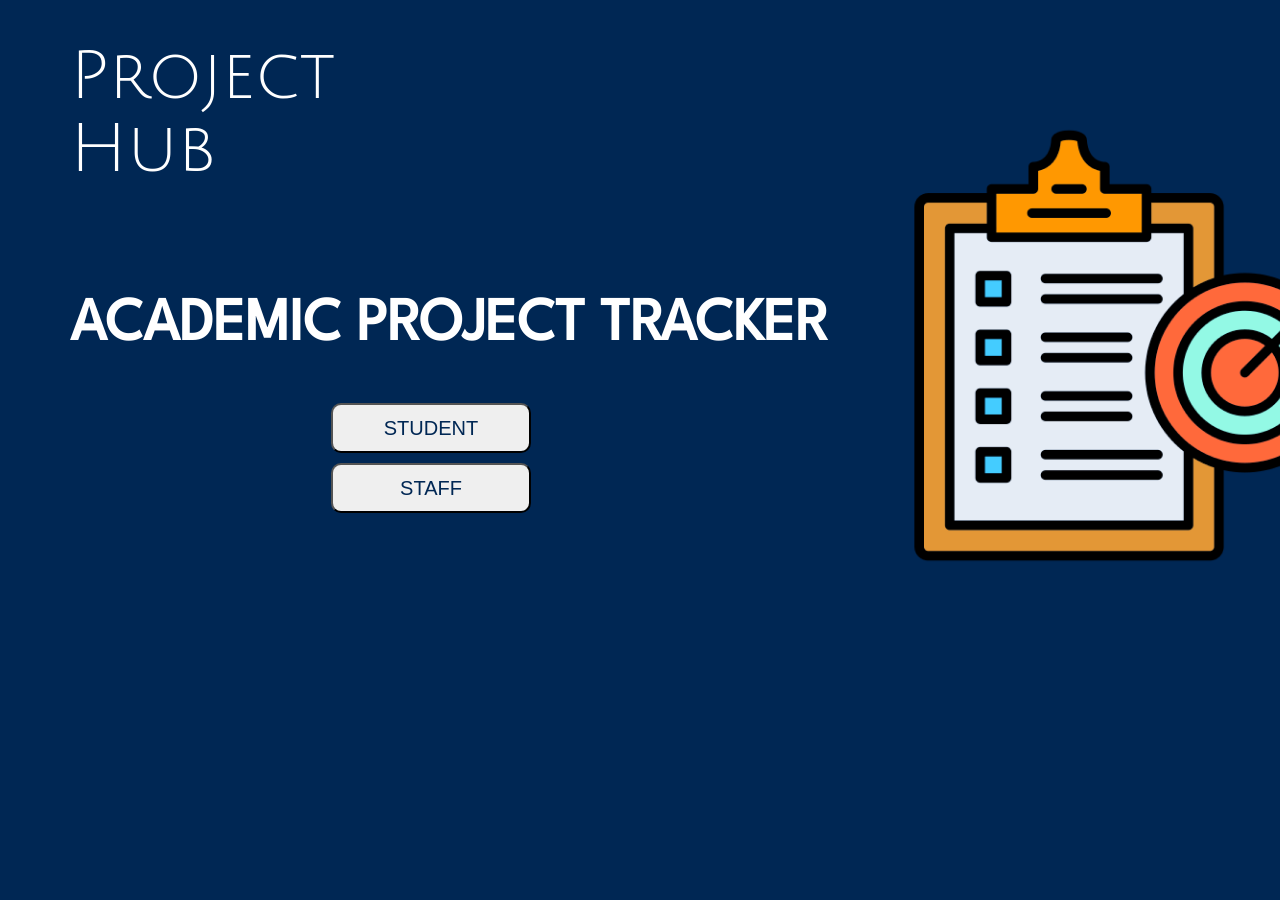
==== project-prjhub/page/index.html @ 6bb54ac2 "first commit" ====
<!DOCTYPE html>
<html lang="en">
<head>
    <meta charset="UTF-8">
    <meta name="viewport" content="width=device-width, initial-scale=1.0">
    <link rel="stylesheet" href="../style/global.css">
    <link rel="stylesheet" href="../style/indexpage.css">
    <script src="../script/indexpage/index.js"></script>
    <title>Project Hub</title>
</head>
<body>
    <div class="logo">
        Project Hub
    </div>
    <div class="indx-mid-cont">
        <div class="left">
            <h1>ACADEMIC PROJECT TRACKER</h1>
            <div class="gtw-btn-cont">
              <div class="gtw-btn1">
                 <button onclick="student()">STUDENT</button>
              </div>
              <div class="gtw-btn2">
                 <button onclick="staff()">STAFF</button>
              </div>   
            </div>
        </div>

        <div class="right">
            <img src="../asset/image/indx1.png" alt="logo1" >
        </div>
       
    </div>
</body>
</html>
---- project-prjhub/style/global.css ----
*{
    margin: 0px;
    padding: 0px;
    box-sizing: border-box;
}

@font-face {
    font-family: 'Julius Sans One';
    src: local('Julius Sans One'), url('../asset/font/Julius_Sans_One/JuliusSansOne-Regular.ttf') format('truetype');
    font-weight: normal;
    font-style: normal;
}

.nav{
   background-color:  #002754;
   font-family: 'Julius Sans One', sans-serif;
   color:#fff;
   display: flex;
   padding: 20px;
}

.logo-img img{
    width: 50px;
}

.logo-text{
    font-size: 30px;
}
---- project-prjhub/style/indexpage.css ----
@font-face {
    font-family: 'Julius Sans One';
    src: local('Julius Sans One'), url('../asset/font/Julius_Sans_One/JuliusSansOne-Regular.ttf') format('truetype');
    font-weight: normal;
    font-style: normal;
}
@font-face {
    font-family: 'League Spartan';
    src: local('League Spartan'), url('../asset/font/League_Spartan/LeagueSpartan-VariableFont_wght.ttf') format('truetype');
    font-weight: normal;
    font-style: normal;
}
.logo{
    font-family: 'Julius Sans One', sans-serif;
    color: #FFFF;
    font-size: 67px;
    width: 160px;
    margin:40px 0px 0px 70px;
}
body{
    background-color: #002754;
}
.indx-mid-cont{
    font-family: 'League Spartan', sans-serif;
    color: #FFFF;
    margin:112px 0px 0px 70px;
    font-size: 30px;
    display: flex;
}
.gtw-btn-cont{
    display: flex;
    flex-direction: column;
    margin:40px 0px 0px 261px;     
}
.gtw-btn1 button,.gtw-btn2 button{
    width:200px;
    height: 50px;
    margin-top: 10px;
    border-radius: 10px;
    font-size: 20px;
    color: #002754;;
}
.right img {
   position: absolute;
   top:100px;
   left: 900px;
}
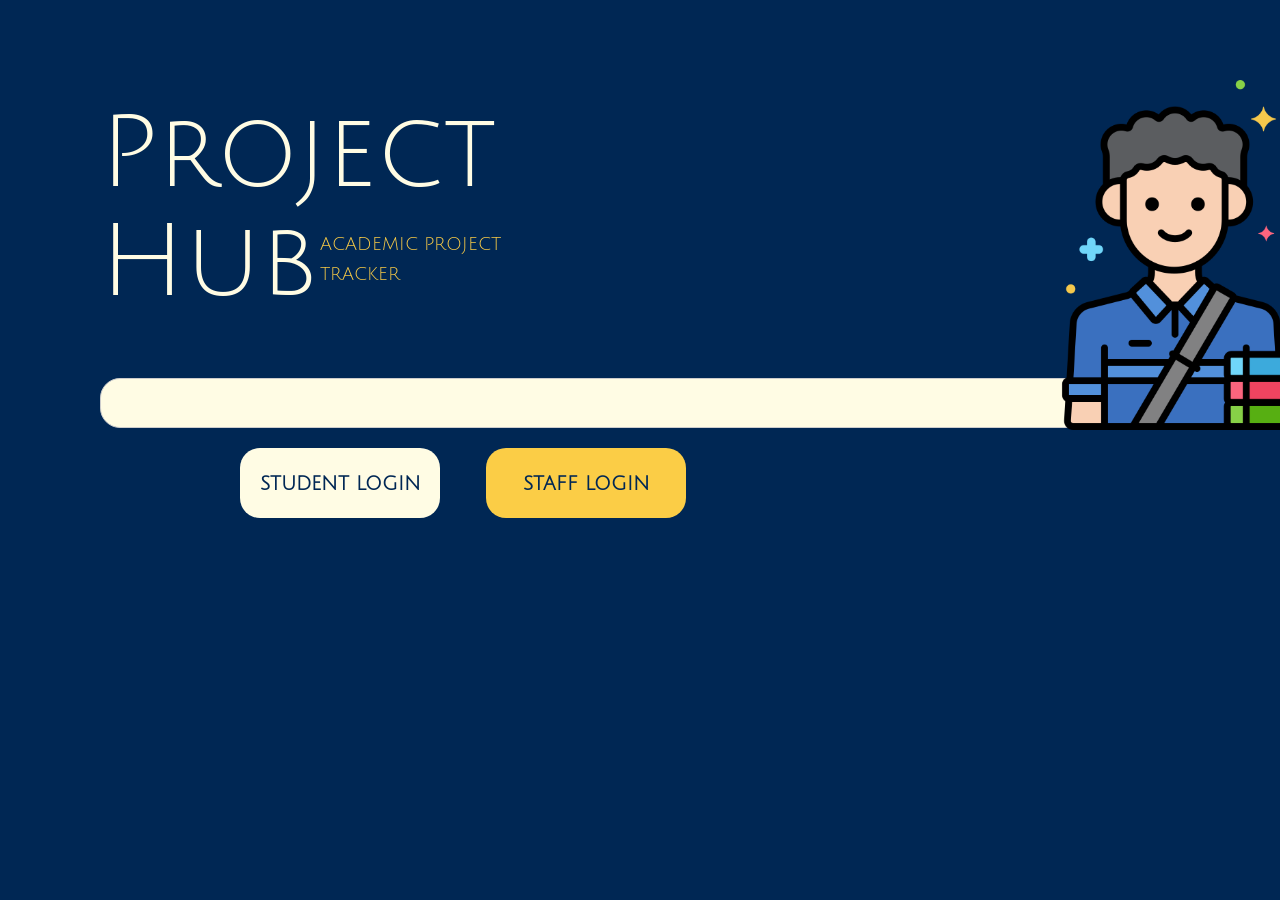
==== commit 4858dc2a: "save4" ====
--- a/project-prjhub/page/index.html
+++ b/project-prjhub/page/index.html
@@ -12,23 +12,47 @@
     <div class="logo">
         Project Hub
     </div>
-    <div class="indx-mid-cont">
-        <div class="left">
-            <h1>ACADEMIC PROJECT TRACKER</h1>
-            <div class="gtw-btn-cont">
-              <div class="gtw-btn1">
-                 <button onclick="student()">STUDENT</button>
-              </div>
-              <div class="gtw-btn2">
-                 <button onclick="staff()">STAFF</button>
-              </div>   
-            </div>
-        </div>
+    <div class="sub-logo">
+        ACADEMIC PROJECT <br>TRACKER
+    </div>
+    <div class="progress-bar-container">
+        <div class="progress-bar"></div>
+        
+    </div>
+    <div class="indx-img"><img id ="image"src="../asset/image/student.png" alt=""></div>
+    <div class="log-btn-cont">
+       <button class="std-log-btn" onclick="student()">STUDENT LOGIN</button>
+       <button class="stf-log-btn">STAFF LOGIN</button>
+    </div>
+    <script>
+const progressBar = document.querySelector('.progress-bar');
+const image = document.getElementById('image');
 
-        <div class="right">
-            <img src="../asset/image/indx1.png" alt="logo1" >
-        </div>
-       
-    </div>
+let isStaffImageDisplayed = false; // Keep track of which image is currently displayed
+let intervalId; // Variable to store the interval ID for clearing later
+
+// Function to toggle between images
+function toggleImages() {
+    if (isStaffImageDisplayed) {
+        image.src = '../asset/image/student.png';
+    } else {
+        image.src = '../asset/image/male-teacher.png';
+    }
+    isStaffImageDisplayed = !isStaffImageDisplayed; // Toggle image display status
+}
+
+// Start updating images every second
+intervalId = setInterval(toggleImages, 3000);
+
+// Stop updating images when animation ends (optional)
+progressBar.addEventListener('animationend', function() {
+    clearInterval(intervalId); // Stop the interval when the animation ends
+});
+
+
+
+    </script>
+    
+    
 </body>
 </html>
--- a/project-prjhub/style/indexpage.css
+++ b/project-prjhub/style/indexpage.css
@@ -4,45 +4,96 @@
     font-weight: normal;
     font-style: normal;
 }
-@font-face {
-    font-family: 'League Spartan';
-    src: local('League Spartan'), url('../asset/font/League_Spartan/LeagueSpartan-VariableFont_wght.ttf') format('truetype');
-    font-weight: normal;
-    font-style: normal;
+*{
+    font-family: 'Julius Sans One', sans-serif;
 }
 .logo{
     font-family: 'Julius Sans One', sans-serif;
-    color: #FFFF;
-    font-size: 67px;
+    color: #FFFCE4;
+    font-size: 100px;
     width: 160px;
-    margin:40px 0px 0px 70px;
+    margin:100px 0px 0px 100px;
+}
+.sub-logo{
+  color: #FBCD46;
+  position: absolute;
+  top:230px;
+  left:320px;
+  width:200px;
+  font-size: 1.1em;
+  line-height: 30px;
 }
 body{
     background-color: #002754;
 }
-.indx-mid-cont{
-    font-family: 'League Spartan', sans-serif;
-    color: #FFFF;
-    margin:112px 0px 0px 70px;
-    font-size: 30px;
-    display: flex;
-}
-.gtw-btn-cont{
-    display: flex;
-    flex-direction: column;
-    margin:40px 0px 0px 261px;     
-}
-.gtw-btn1 button,.gtw-btn2 button{
-    width:200px;
+.progress-bar-container {
+    width: 1200px;
     height: 50px;
-    margin-top: 10px;
-    border-radius: 10px;
-    font-size: 20px;
-    color: #002754;;
-}
-.right img {
-   position: absolute;
-   top:100px;
-   left: 900px;
+    border: 1px solid #ccc;
+    position: relative;
+    overflow: hidden;
+    background-color: #FFFCE4;
+    border-radius: 20px;
+    margin: 60px 0px 0px 100px;
 }
 
+.progress-bar {
+    width: 0%;
+    height: 100%;
+    background-color: #5F91F0;
+    border-radius: 20px;
+    position: absolute;
+    top: 0;
+    left: 0;
+    animation: progressAnimation 5s linear infinite; /* Increase animation duration */
+}
+
+@keyframes progressAnimation {
+    0% { width: 0%; }
+    25% { width: 50%; } /* Slowly fill up to 50% */
+    50% { width: 100%; } /* Slowly fill up to 100% */
+    75% { width: 50%; } /* Slowly empty to 50% */
+    100% { width: 0%; } /* Empty back to 0% */
+}
+.indx-img{
+    position: absolute;
+    top: 80px;
+    left:1000px;
+}
+.indx-img img{
+    width: 350px;
+}
+.log-btn-cont{
+ 
+    padding: 10px 0px 0px 200px;
+}
+ button{
+    width:200px;
+    height: 70px;
+    margin: 10px 0px 0px 40px;
+    font-size: 1.2em;
+    font-weight: bold;
+    color: #002754;
+    border: none;
+    border-radius: 20px;
+ }
+ .std-log-btn{
+    background-color: #FFFCE4;
+
+
+ }
+ .stf-log-btn{
+    background-color: #FBCD46;
+ }
+ 
+ .std-log-btn, .stf-log-btn {
+    transition: color 0.3s ease; /* Adjust transition duration and timing function */
+}
+
+/* Change button color on hover */
+.std-log-btn:hover  {
+    background-color: #e7e6e0;
+}
+.stf-log-btn:hover{
+    background-color: #ffd760;
+}
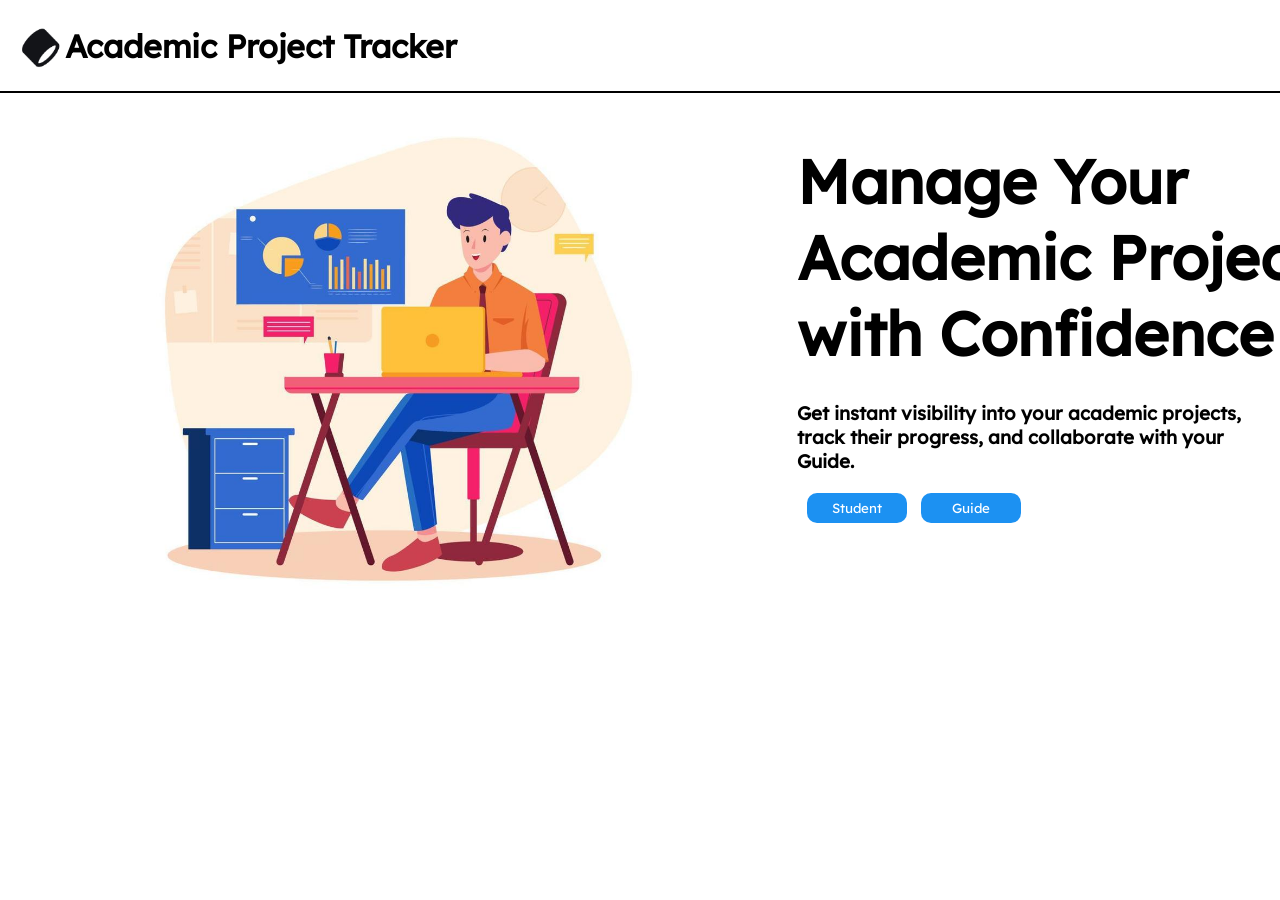
==== commit 6bfa3c4c: "commit 5" ====
--- a/project-prjhub/page/index.html
+++ b/project-prjhub/page/index.html
@@ -3,56 +3,38 @@
 <head>
     <meta charset="UTF-8">
     <meta name="viewport" content="width=device-width, initial-scale=1.0">
+    <link rel="icon" type="image/x-icon" href="../asset/image/Logo.png">
     <link rel="stylesheet" href="../style/global.css">
     <link rel="stylesheet" href="../style/indexpage.css">
     <script src="../script/indexpage/index.js"></script>
-    <title>Project Hub</title>
+    <title>Academic Project Tracker</title>
 </head>
 <body>
-    <div class="logo">
-        Project Hub
+    <div class="logo-cont">
+        <img src="../asset/image/Logo.png" alt="" srcset="">
+        <h1>Academic Project Tracker</h1>
     </div>
-    <div class="sub-logo">
-        ACADEMIC PROJECT <br>TRACKER
+    <div class="indx-body">
+        <div class="indx-body-left">
+            <img src="../asset/image/logo.jpg" alt="">
+        </div>
+        <div class="indx-body-right">
+            <div class="indx-body-right-top">
+                <h1>Manage Your Academic Projects with Confidence</h1>
+            </div>
+            <div class="indx-body-right-middle">
+                <h3>Get instant visibility into your academic projects, track their progress, and collaborate with your Guide.</h3>
+            </div>
+            <div class="indx-body-right-bottom">
+                <button class="blue-btn" onclick="student()">
+                    Student
+                </button>
+                <button class="blue-btn" onclick="staff()">
+                    Guide
+                </button>
+            </div>
+        </div>
     </div>
-    <div class="progress-bar-container">
-        <div class="progress-bar"></div>
-        
-    </div>
-    <div class="indx-img"><img id ="image"src="../asset/image/student.png" alt=""></div>
-    <div class="log-btn-cont">
-       <button class="std-log-btn" onclick="student()">STUDENT LOGIN</button>
-       <button class="stf-log-btn">STAFF LOGIN</button>
-    </div>
-    <script>
-const progressBar = document.querySelector('.progress-bar');
-const image = document.getElementById('image');
 
-let isStaffImageDisplayed = false; // Keep track of which image is currently displayed
-let intervalId; // Variable to store the interval ID for clearing later
-
-// Function to toggle between images
-function toggleImages() {
-    if (isStaffImageDisplayed) {
-        image.src = '../asset/image/student.png';
-    } else {
-        image.src = '../asset/image/male-teacher.png';
-    }
-    isStaffImageDisplayed = !isStaffImageDisplayed; // Toggle image display status
-}
-
-// Start updating images every second
-intervalId = setInterval(toggleImages, 3000);
-
-// Stop updating images when animation ends (optional)
-progressBar.addEventListener('animationend', function() {
-    clearInterval(intervalId); // Stop the interval when the animation ends
-});
-
-
-
-    </script>
-    
-    
 </body>
 </html>
--- a/project-prjhub/style/global.css
+++ b/project-prjhub/style/global.css
@@ -5,24 +5,41 @@
 }
 
 @font-face {
-    font-family: 'Julius Sans One';
-    src: local('Julius Sans One'), url('../asset/font/Julius_Sans_One/JuliusSansOne-Regular.ttf') format('truetype');
+    font-family: 'Lexend';
+    src: local('Lexend'), url('../asset/font/Lexend/Lexend-VariableFont_wght.ttf') format('truetype');
     font-weight: normal;
     font-style: normal;
 }
+*{
+    font-family: 'Lexend', sans-serif;
+}
+.logo-cont{
+    display: flex;
+    align-items: center;
+    border-bottom: 2px solid black;
+    padding: 15px;
+}
+.logo-cont img{
+    width: 50px;
 
-.nav{
-   background-color:  #002754;
-   font-family: 'Julius Sans One', sans-serif;
-   color:#fff;
-   display: flex;
-   padding: 20px;
 }
-
-.logo-img img{
-    width: 50px;
+.blue-btn{
+    padding: 5px;
+    width:100px;
+    height: 30px;
+    border-radius: 10px;
+    border: none;
+    background-color: #1C91F2;
+    color: #fff;
+    margin: 10px 0px 0px 10px;
 }
-
-.logo-text{
-    font-size: 30px;
-}
+.cancel-btn{
+    padding: 5px;
+    width:100px;
+    height: 30px;
+    border-radius: 10px;
+    border: 1px solid black;
+    background-color: #fff;
+   
+    margin: 10px 0px 0px 10px;
+}
--- a/project-prjhub/style/indexpage.css
+++ b/project-prjhub/style/indexpage.css
@@ -1,99 +1,44 @@
 @font-face {
-    font-family: 'Julius Sans One';
-    src: local('Julius Sans One'), url('../asset/font/Julius_Sans_One/JuliusSansOne-Regular.ttf') format('truetype');
+    font-family: 'Lexend';
+    src: local('Lexend'), url('../asset/font/Lexend/Lexend-VariableFont_wght.ttf') format('truetype');
     font-weight: normal;
     font-style: normal;
 }
+
 *{
-    font-family: 'Julius Sans One', sans-serif;
-}
-.logo{
-    font-family: 'Julius Sans One', sans-serif;
-    color: #FFFCE4;
-    font-size: 100px;
-    width: 160px;
-    margin:100px 0px 0px 100px;
-}
-.sub-logo{
-  color: #FBCD46;
-  position: absolute;
-  top:230px;
-  left:320px;
-  width:200px;
-  font-size: 1.1em;
-  line-height: 30px;
-}
-body{
-    background-color: #002754;
-}
-.progress-bar-container {
-    width: 1200px;
-    height: 50px;
-    border: 1px solid #ccc;
-    position: relative;
-    overflow: hidden;
-    background-color: #FFFCE4;
-    border-radius: 20px;
-    margin: 60px 0px 0px 100px;
+    font-family: 'Lexend', sans-serif;
 }
 
-.progress-bar {
-    width: 0%;
-    height: 100%;
-    background-color: #5F91F0;
-    border-radius: 20px;
-    position: absolute;
-    top: 0;
-    left: 0;
-    animation: progressAnimation 5s linear infinite; /* Increase animation duration */
+.logo-cont{
+    display: flex;
+    align-items: center;
+    border-bottom: 2px solid black;
+    padding: 15px;
+}
+.logo-cont img{
+    width: 50px;
 }
 
-@keyframes progressAnimation {
-    0% { width: 0%; }
-    25% { width: 50%; } /* Slowly fill up to 50% */
-    50% { width: 100%; } /* Slowly fill up to 100% */
-    75% { width: 50%; } /* Slowly empty to 50% */
-    100% { width: 0%; } /* Empty back to 0% */
-}
-.indx-img{
-    position: absolute;
-    top: 80px;
-    left:1000px;
-}
-.indx-img img{
-    width: 350px;
-}
-.log-btn-cont{
- 
-    padding: 10px 0px 0px 200px;
-}
- button{
-    width:200px;
-    height: 70px;
-    margin: 10px 0px 0px 40px;
-    font-size: 1.2em;
-    font-weight: bold;
-    color: #002754;
-    border: none;
-    border-radius: 20px;
- }
- .std-log-btn{
-    background-color: #FFFCE4;
-
-
- }
- .stf-log-btn{
-    background-color: #FBCD46;
- }
- 
- .std-log-btn, .stf-log-btn {
-    transition: color 0.3s ease; /* Adjust transition duration and timing function */
+.indx-body-left img{
+    width:797px; 
 }
 
-/* Change button color on hover */
-.std-log-btn:hover  {
-    background-color: #e7e6e0;
+.indx-body-right-top{
+    width: 687px;
+    font-size: 1.9em; 
+    margin:0px 0px 30px 0px;
 }
-.stf-log-btn:hover{
-    background-color: #ffd760;
-}+.indx-body-right {
+    width:797px;
+    margin:50px 0px 0px 0px;
+}
+.indx-body-right-middle{
+    width: 477px;
+}
+.indx-body{
+    display: flex;  
+}
+
+.indx-body-right-bottom{
+    margin: 10px 0px 0px 0px;
+}
